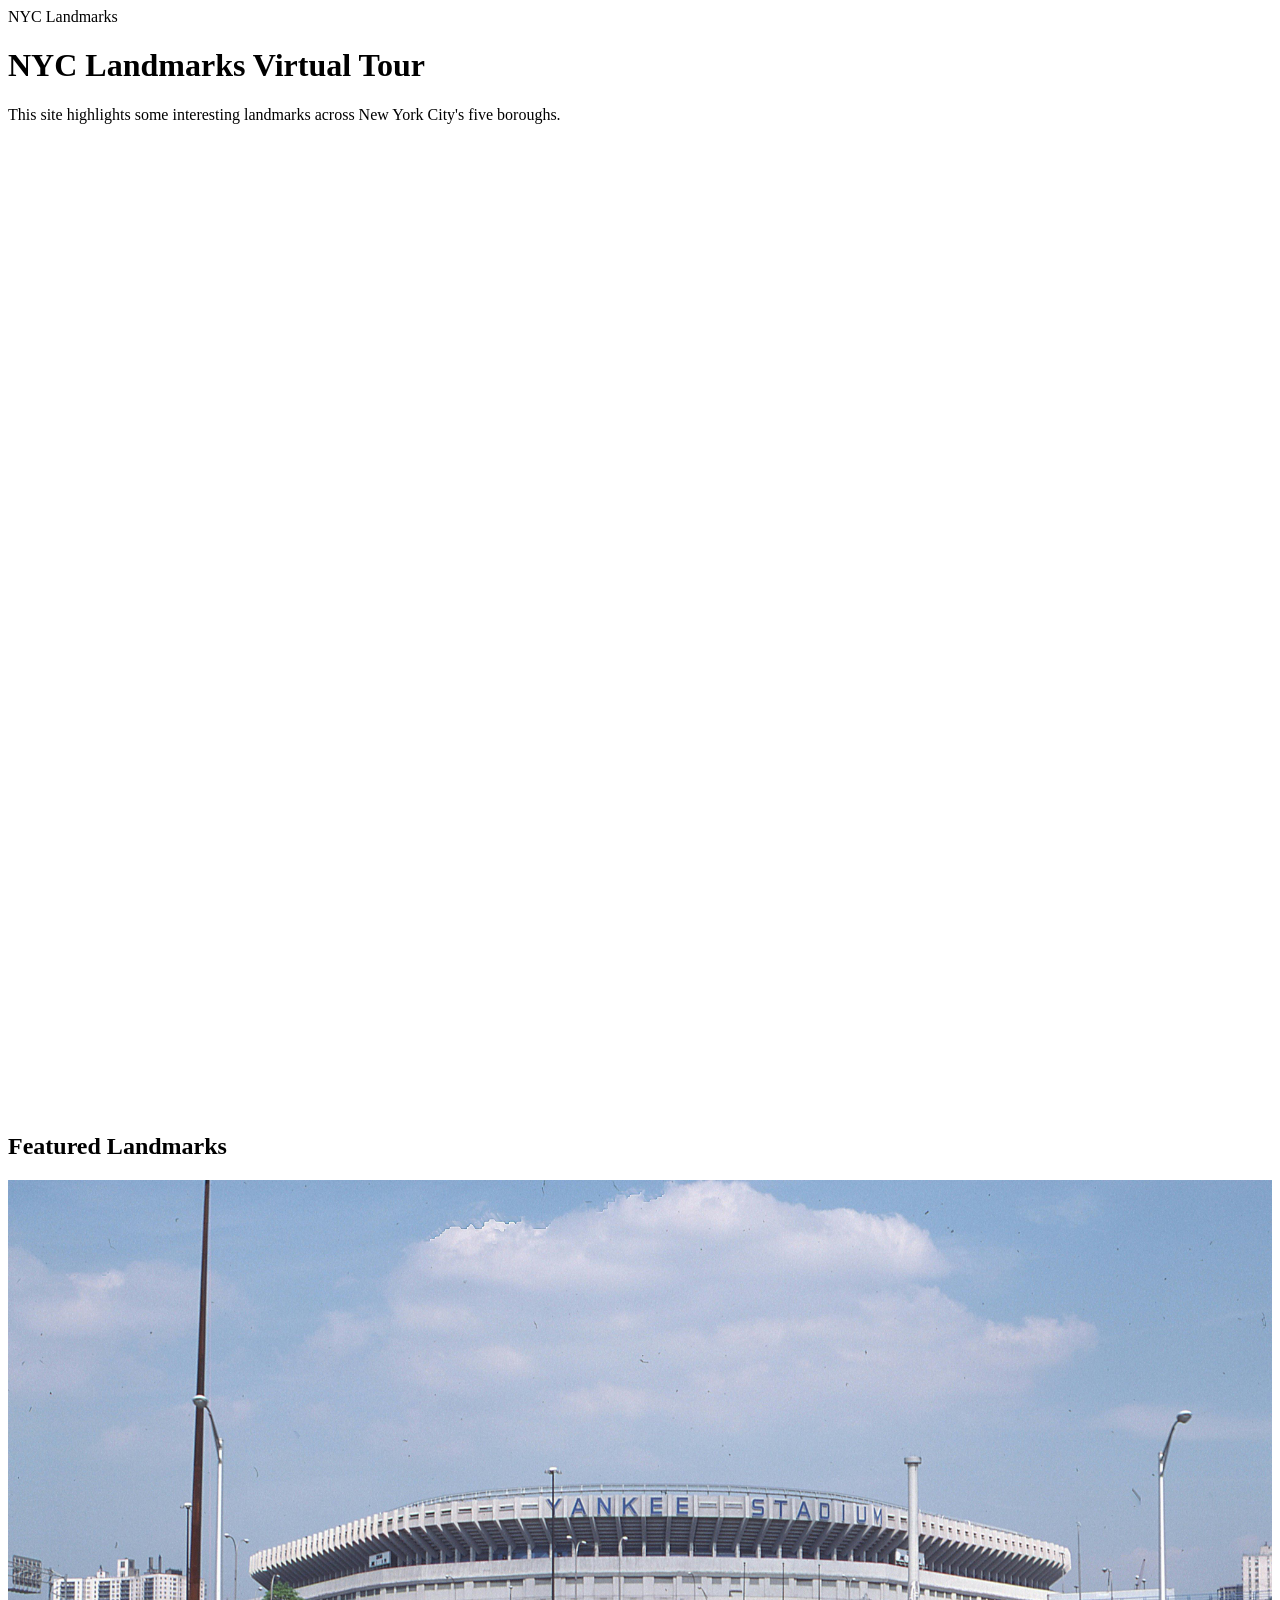
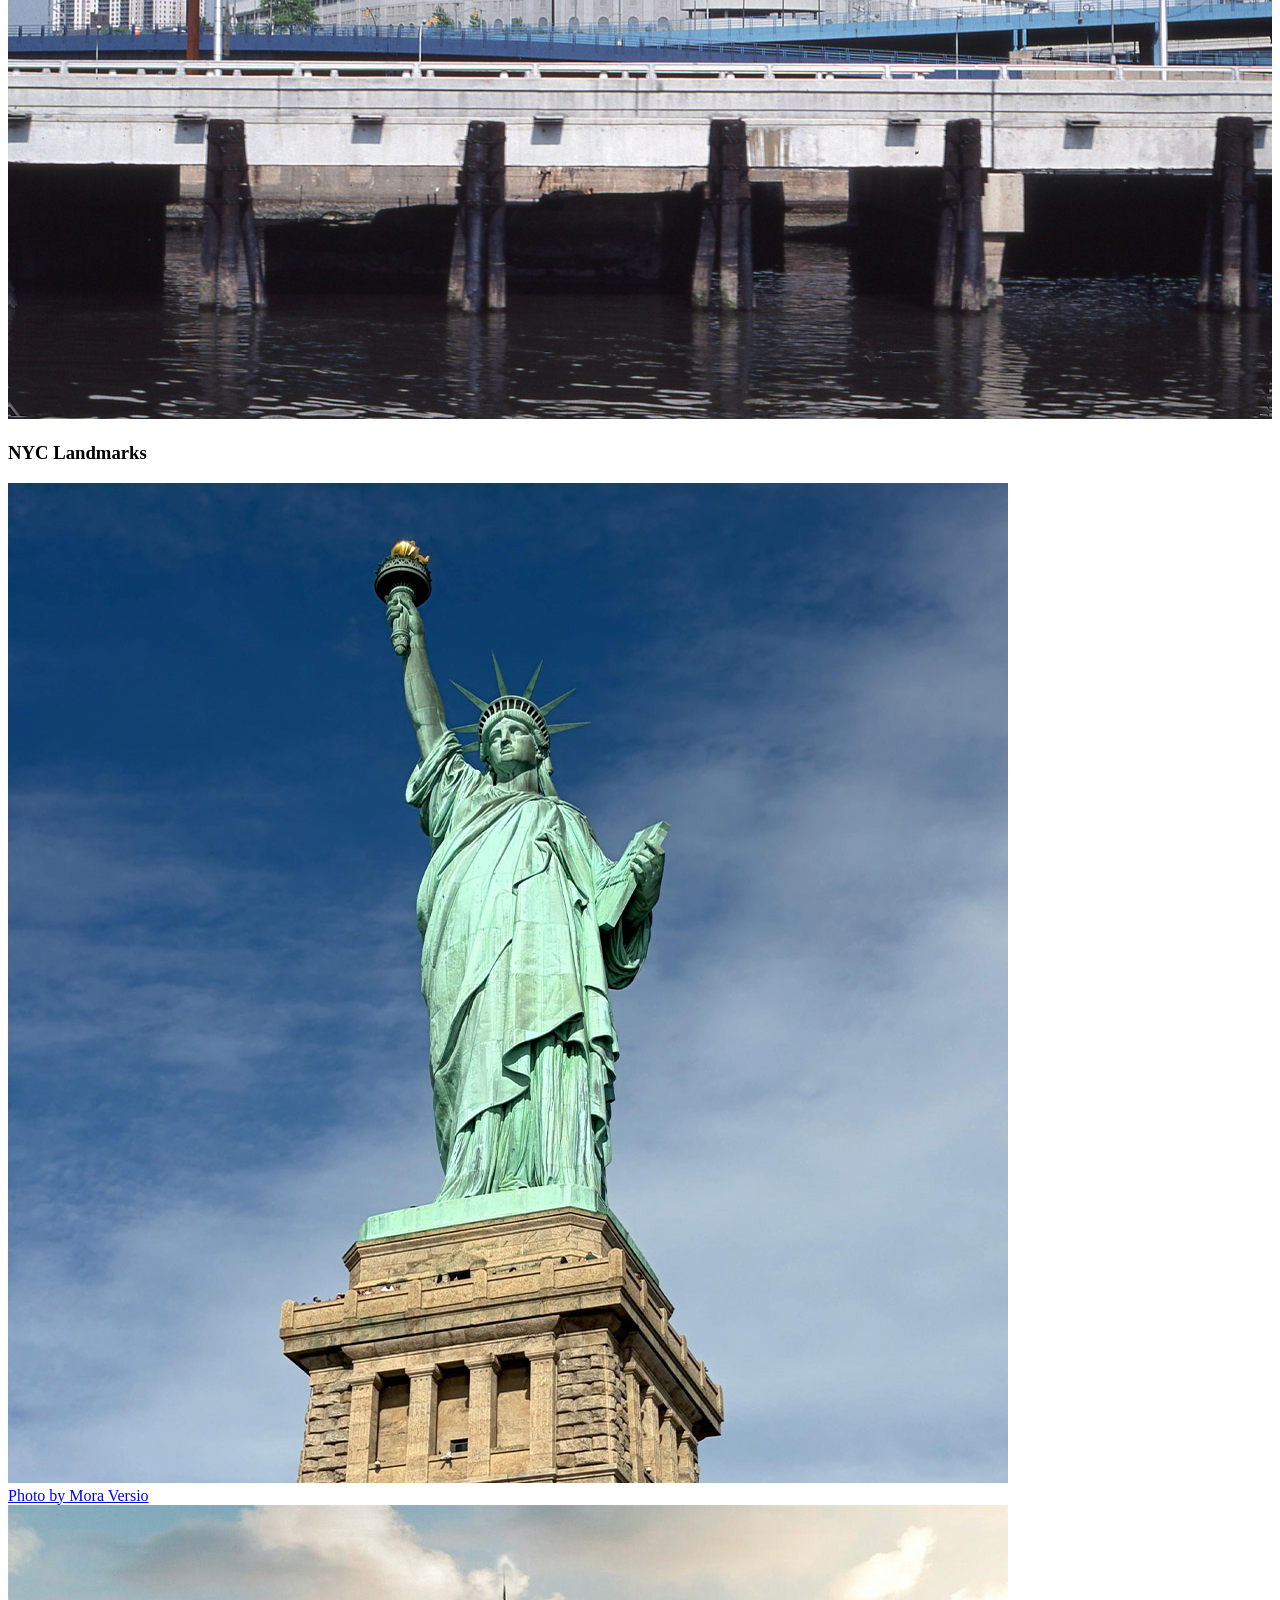
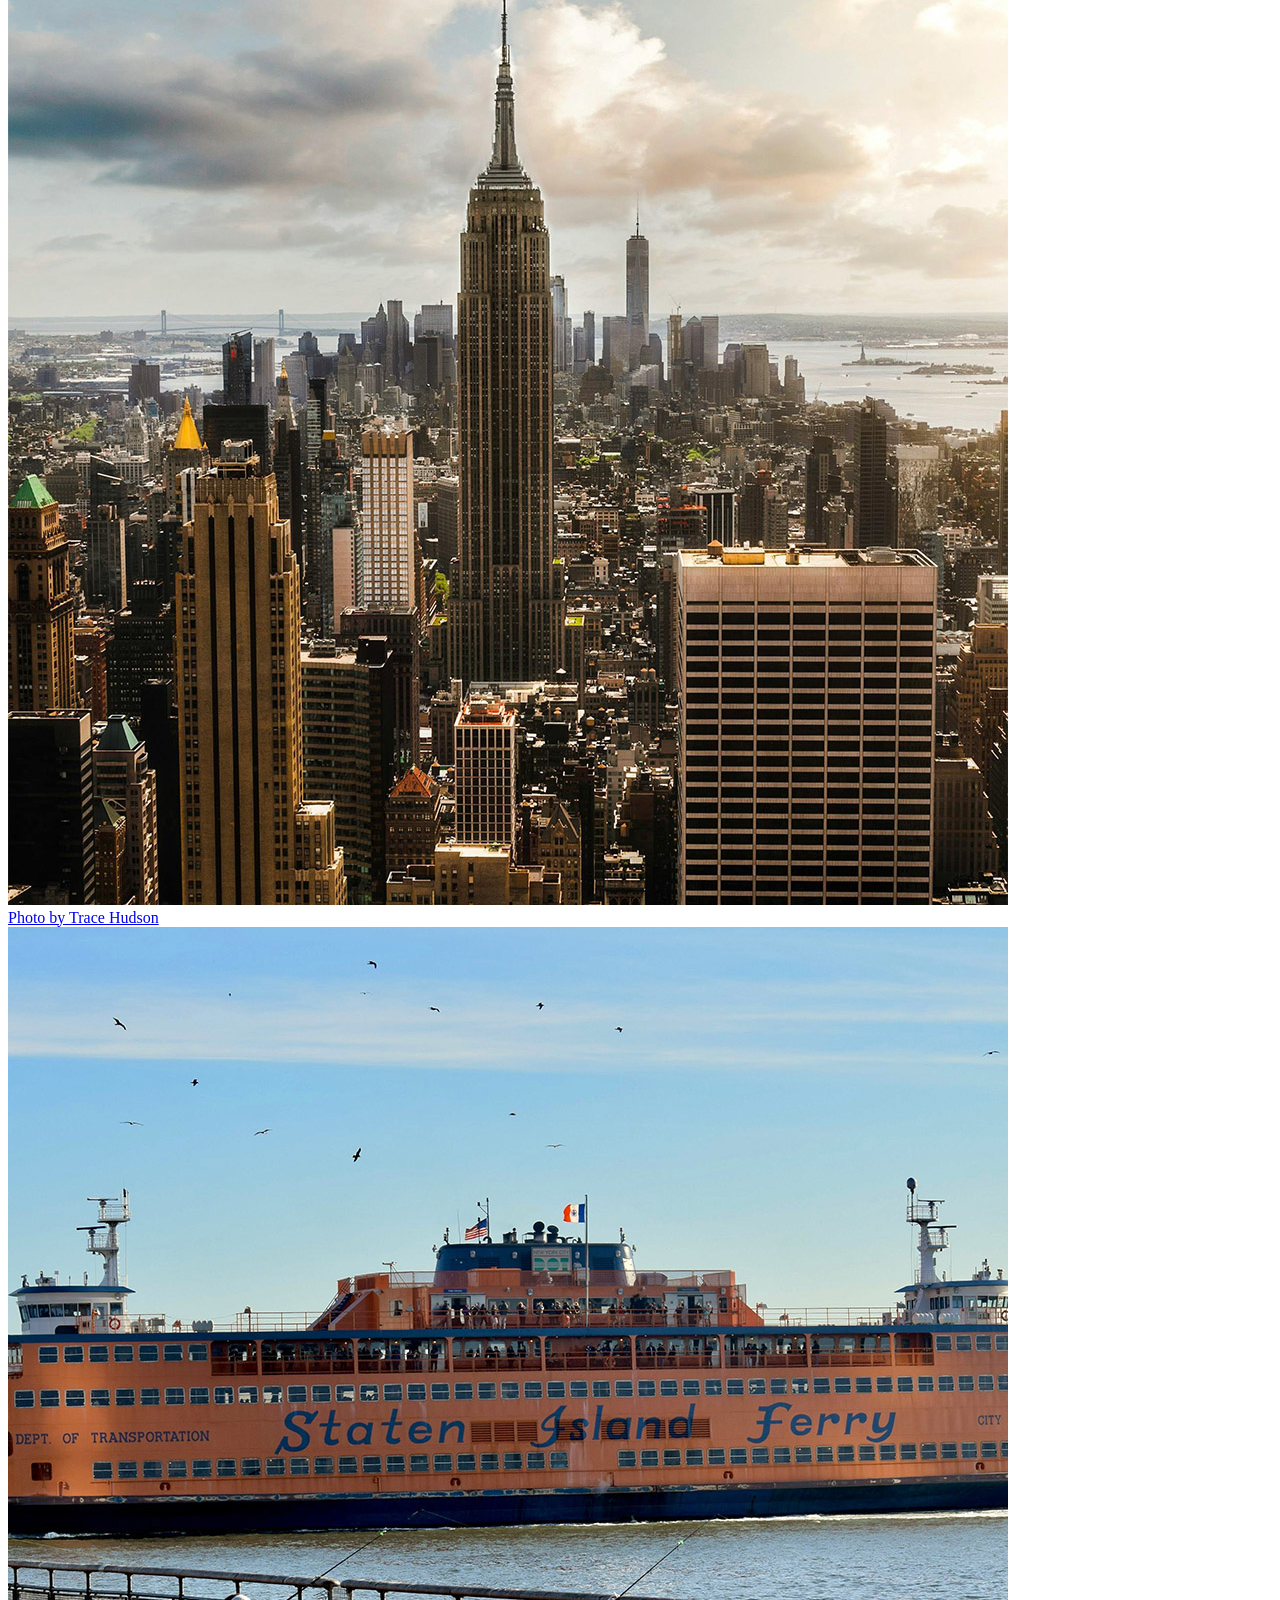
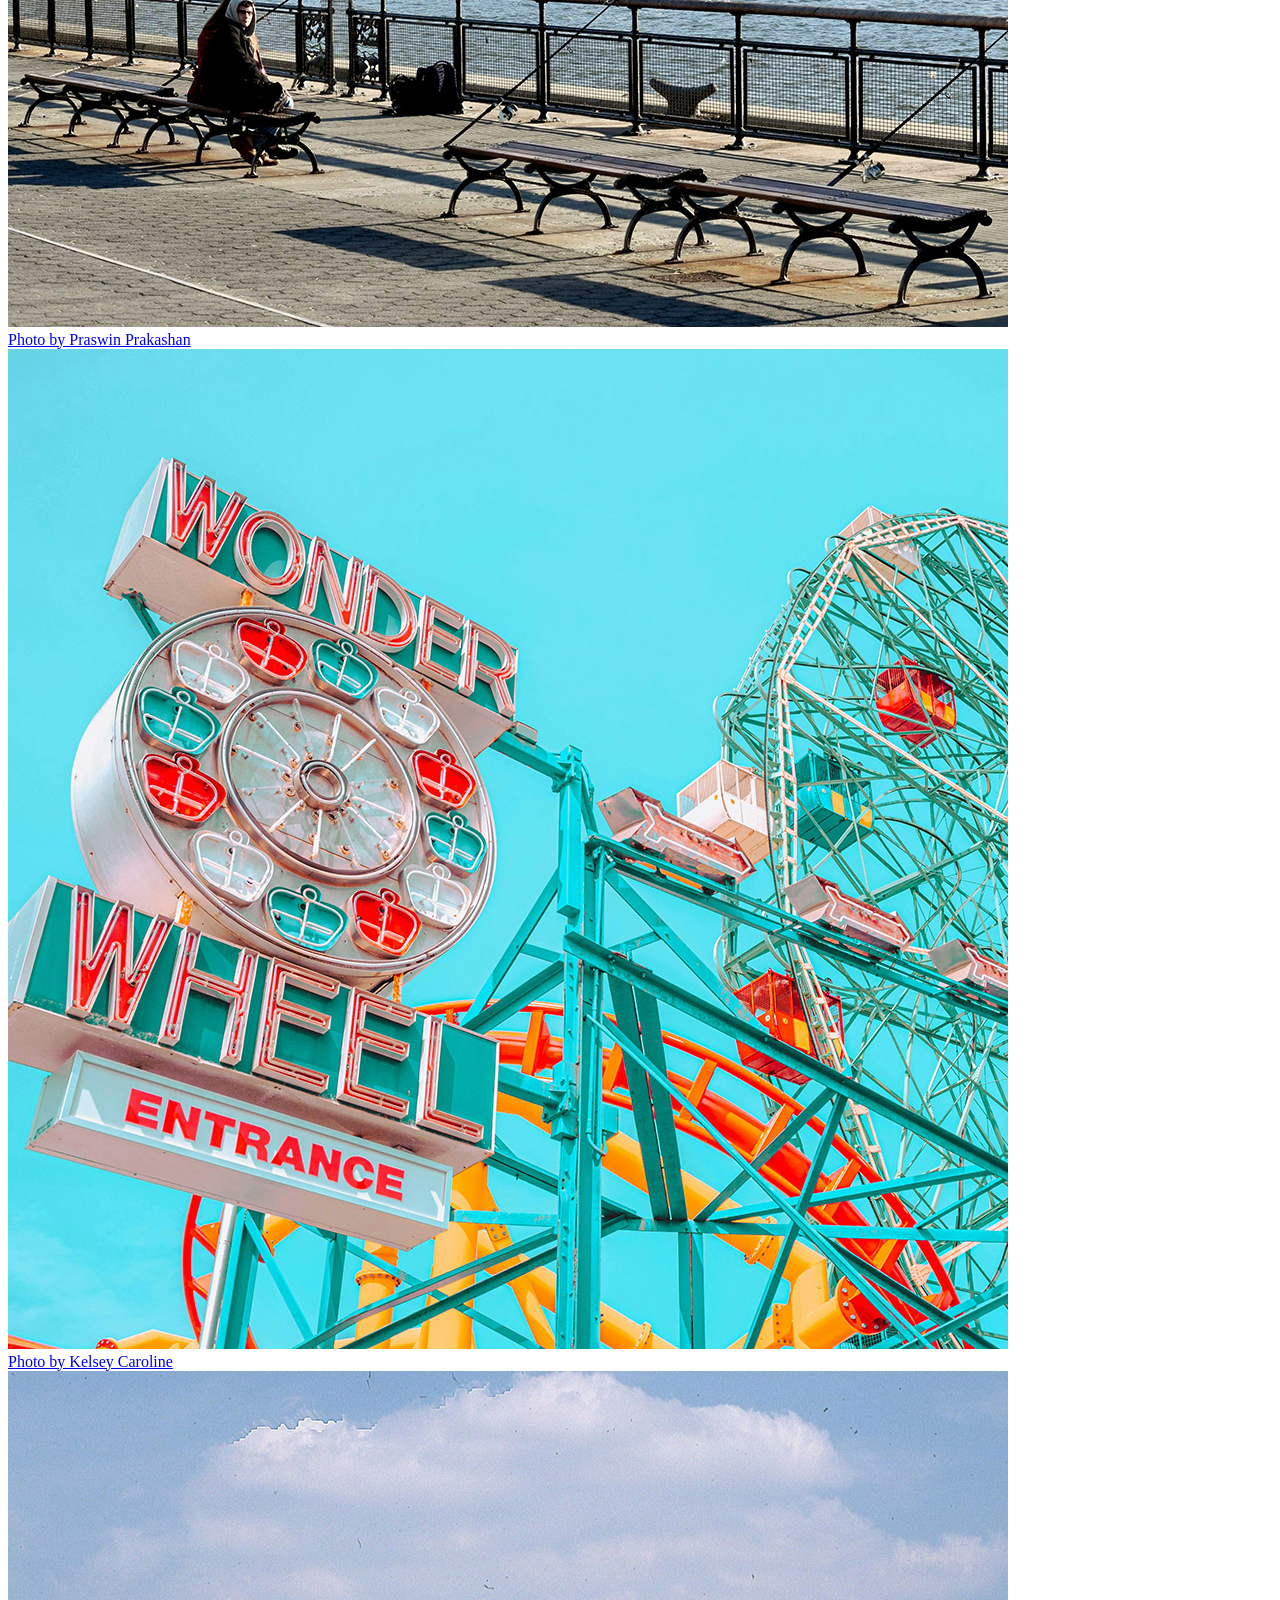
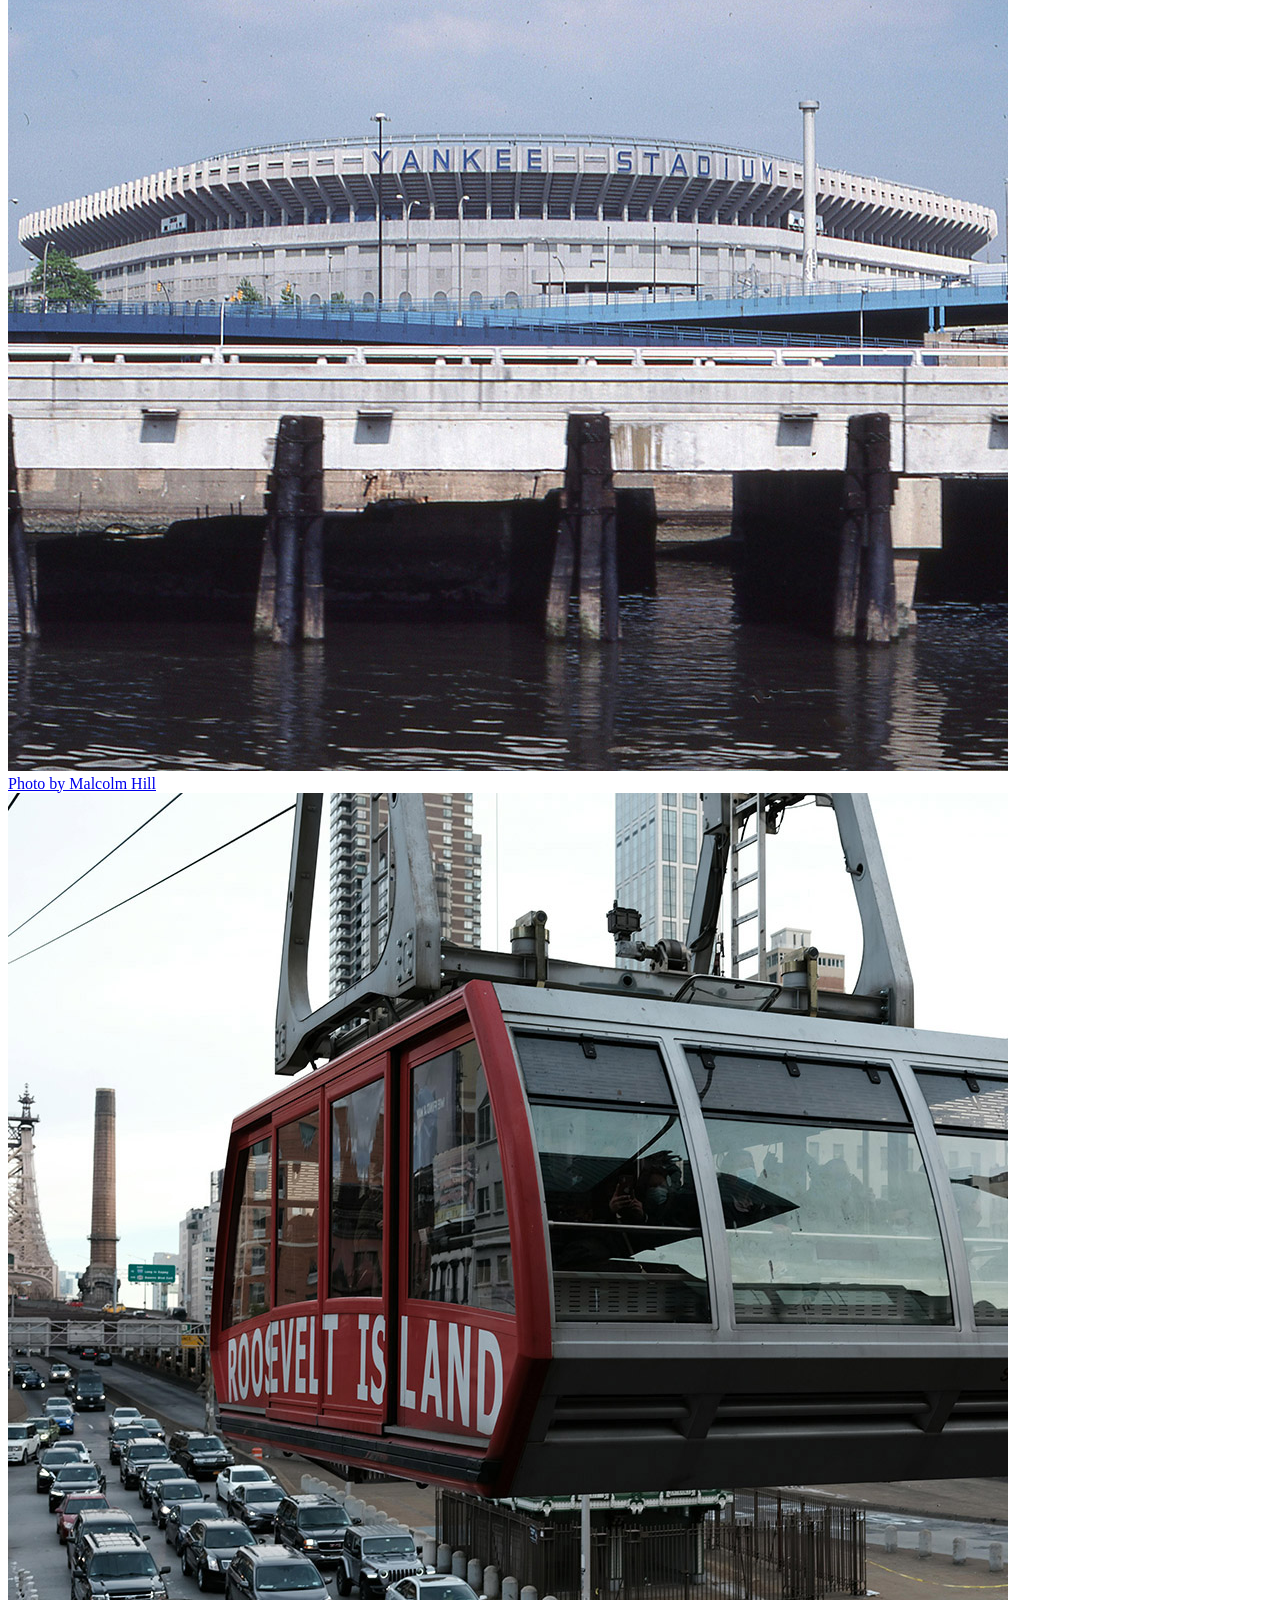
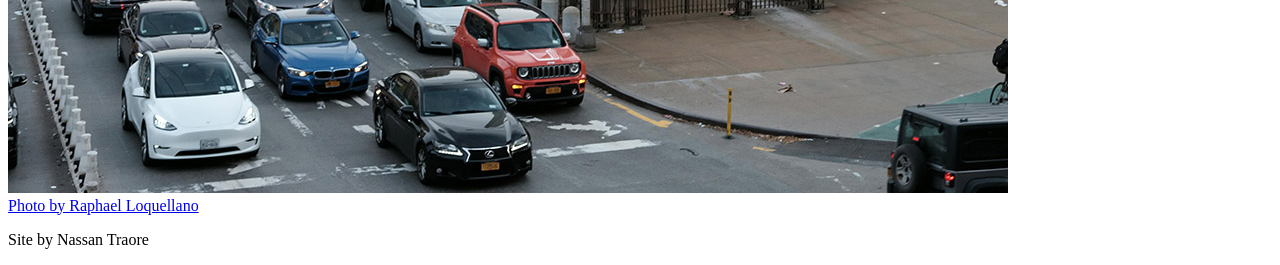
==== index.html @ 56ac008d "added squared versions of landmark images" ====
<!DOCTYPE html>
<html lang="en">
<head>
    <meta charset="UTF-8">
    <meta name="viewport" content="width=device-width, initial-scale=1.0">
    <title>Document</title>
    <link rel="stylesheet" href="style.css">
</head>
<body>
    <header>
        <div class="site-title">NYC Landmarks</div>
    </header>

    <main>
        <h1>NYC Landmarks Virtual Tour</h1>
        <p class="intro">This site highlights some interesting landmarks across New York City's five boroughs.</p>

<div class="videoWrapper ratio-4-3">
<iframe width="560" height="315" src="https://www.youtube.com/embed/_xkg7pNSp9M?si=Fgn39eYDYr7g9CYz" title="YouTube video player" frameborder="0" allow="accelerometer; autoplay; clipboard-write; encrypted-media; gyroscope; picture-in-picture; web-share" referrerpolicy="strict-origin-when-cross-origin" allowfullscreen></iframe>
</div>

        <h2>Featured Landmarks</h2>
        <!-- Featured image using <picture> -->
  <picture>
    <!-- Large screens (desktop/tablet) -->
    <source
      media="(min-width: 645px)"
      srcset="images/pexels-malcolmhill-12360516.jpg">

    <!-- Small screens (mobile) -->
    <source
      media="(max-width: 644px)"
      srcset="images/Square/pexels-malcolmhill-12360516_square.jpg">

    <!-- Fallback image -->
    <img
      src="images/pexels-malcolmhill-12360516.jpg"
      alt="Yankee Stadium">
  </picture>

  <h3> NYC Landmarks</h3>
  <div class="landmarks-grid">
<figure>
  <img src="images/Square/pexels-mora-versio-2150673251-34091093_square.jpg" alt="Statue of Liberty from below looking up at it.">
  <figcaption><a href="https://www.pexels.com/photo/statue-of-liberty-in-new-york-city-usa-34091093/">Photo by Mora Versio</a></figcaption>
</figure>

<figure>
  <img src="images/Square/pexels-tracehudson-2424391_square.jpg" alt="Empire State Building with lower Manhattan in the background.">
  <figcaption><a href="https://www.pexels.com/photo/empire-state-building-2424391/">Photo by Trace Hudson</a></figcaption>
</figure>

<figure>
  <img src="images/Square/praswin-prakashan-YOCN1a1m_dg-unsplash_square.jpg" alt="Staten Island Ferry pulling into the dock.">
  <figcaption><a href="https://unsplash.com/photos/a-large-ferry-boat-in-a-body-of-water-YOCN1a1m_dg">Photo by Praswin Prakashan</a></figcaption>
</figure>

<figure>
  <img src="images/Square/pexels-kelsey-caroline-774981359-19122990_square.jpg" alt="Wonder Wheel ferris wheel at Coney Island.">
  <figcaption><a href="https://www.pexels.com/photo/ferris-wheel-in-amusement-park-19122990/">Photo by Kelsey Caroline</a></figcaption>
</figure>

<figure>
  <img src="images/Square/pexels-malcolmhill-12360516_square.jpg" alt="ankee Stadium seen from the water with stadium title visible.">
  <figcaption><a href="https://www.pexels.com/photo/yankee-stadium-under-the-blue-sky-12360516/">Photo by Malcolm Hill</a></figcaption>
</figure>

<figure>
  <img src="images/Square/pexels-loquellano-12404963_square.jpg" alt="Roosevelt Island Tramway leaving Manhattan.">
  <figcaption><a href="https://www.pexels.com/photo/cable-car-above-city-street-12404963/">Photo by Raphael Loquellano</a></figcaption>
</figure>

  </div>
    </main>

    <footer>
        <p>Site by Nassan Traore</p>
    </footer>

</body>
</html>
---- style.css ----
/* basic responsive image css */
img, video{
  max-width: 100%;
  height: auto;
}

.landmark-grid{
  display: grid;
  grid-gap: 1rem;
  grid-template-columns: repeat(auto-fit, minmax(250px, 1fr));
}

figure{ margin:0;}

/* ----------------------------------------------------
Responsive Video Embeds
---------------------------------------------------- */

.videoWrapper {
  position: relative;
  padding-top: 25px;
  height: 0;
  clear:both;
}

/* 16:9 aspect ratio wrapper */
.videoWrapper.ratio-16-9{
    padding-bottom: 56.25%; /* 9 ÷ 16 = .5625 which is 56.25% */
}

/* 4:3 aspect ratio wrapper */
.videoWrapper.ratio-4-3{
    padding-bottom: 75%; /* 3 ÷ 4 = .75 which is 75% */
}

/*this is different than the others because it is taller than it is wide.
So we instead of basing the size on the width of the container, we base it on the height of the viewport
We also subtract a little (100px) to account for possible fixed header or footer.
You can change the 100px as needed, just change it in both padding-bottom and width */
.videoWrapper.ratio-9-16 {
    padding-bottom: calc(100vh - 100px); /* Full height minus 100px (to account for possible fixed header or footer */
    width: calc((100vh - 100px) * (9 / 16)); /* Calculate width based on 9:16 aspect ratio */
    margin-inline: auto; /* center horizontally */
    /* 9:16 */
}

.videoWrapper iframe {
  position: absolute;
  top: 0;
  left: 0;
  width: 100%;
  height: 100%;
}
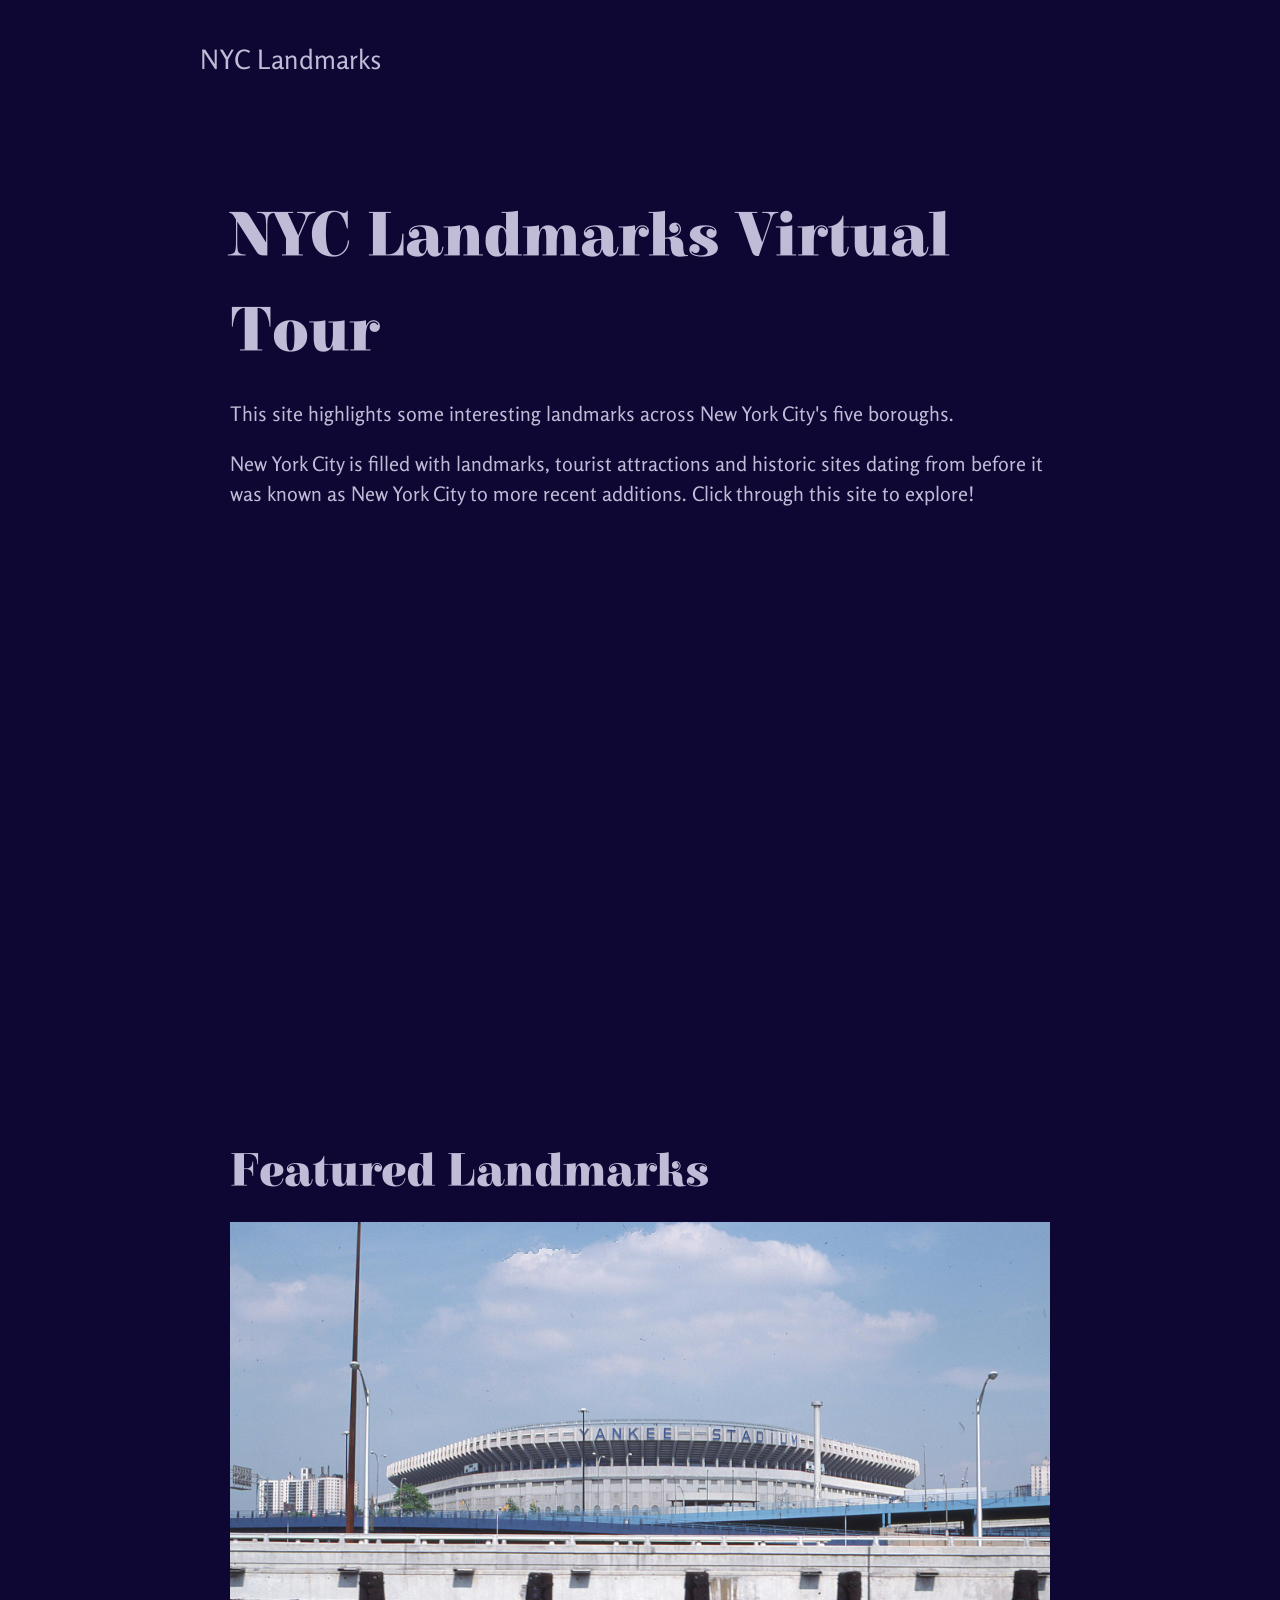
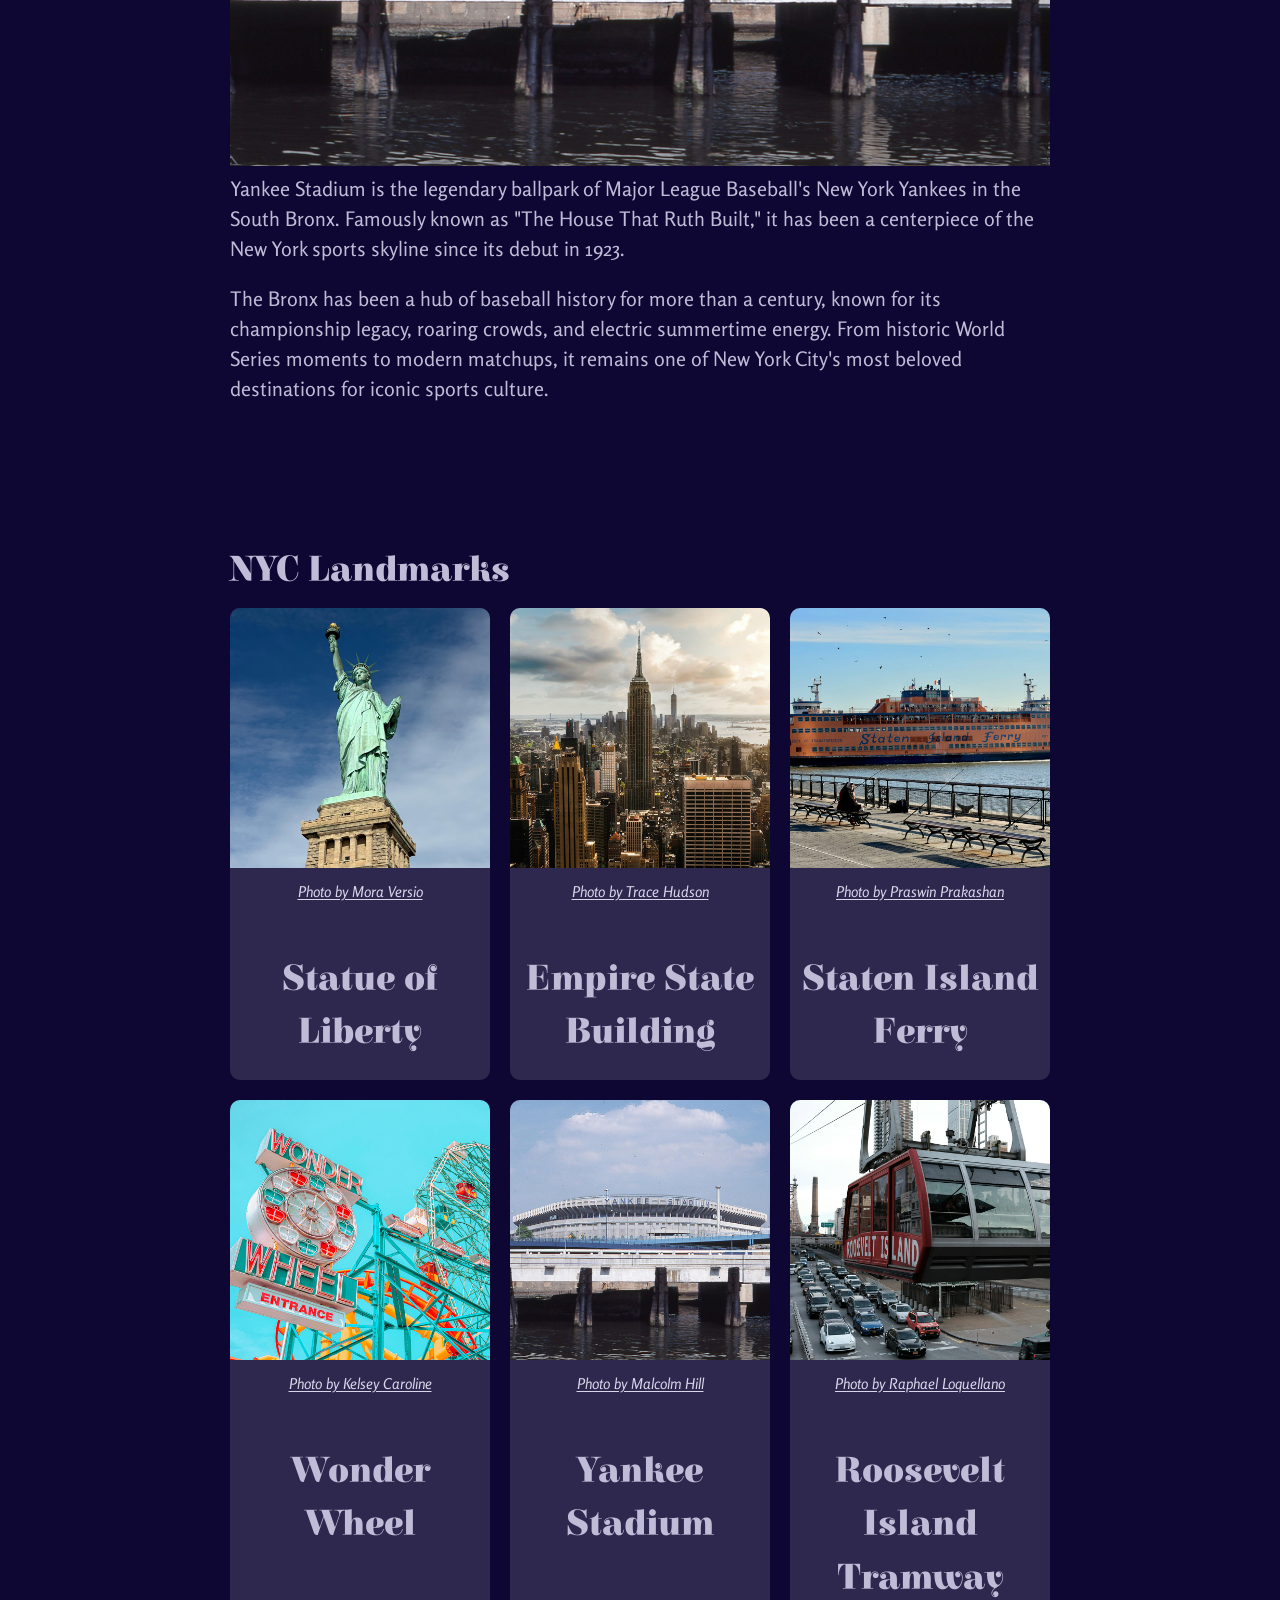
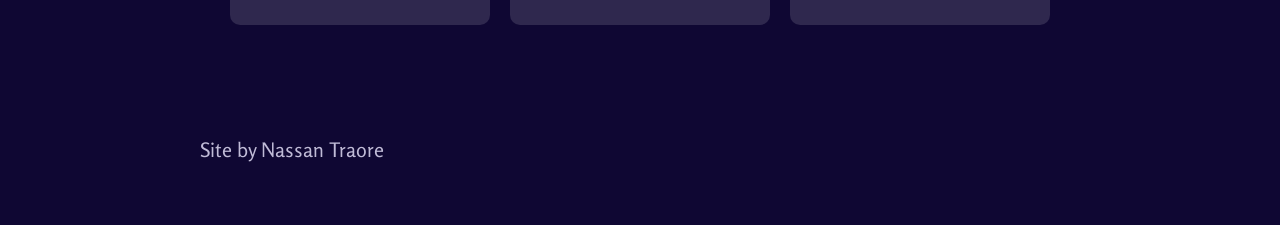
==== commit 4fbe4dd3: "fixed the grids and added token and design css" ====
--- a/index.html
+++ b/index.html
@@ -1,81 +1,121 @@
 <!DOCTYPE html>
 <html lang="en">
+
 <head>
-    <meta charset="UTF-8">
-    <meta name="viewport" content="width=device-width, initial-scale=1.0">
-    <title>Document</title>
-    <link rel="stylesheet" href="style.css">
+  <meta charset="UTF-8">
+  <meta name="viewport" content="width=device-width, initial-scale=1.0">
+  <title>Document</title>
+  <link rel="stylesheet" href="tokens.css">
+  <link rel="stylesheet" href="style.css">
 </head>
+
 <body>
-    <header>
-        <div class="site-title">NYC Landmarks</div>
-    </header>
+  <header>
+    <div class="site-title">NYC Landmarks</div>
+  </header>
 
-    <main>
-        <h1>NYC Landmarks Virtual Tour</h1>
-        <p class="intro">This site highlights some interesting landmarks across New York City's five boroughs.</p>
+  <main>
+    <section class="introduction">
+      <h1>NYC Landmarks Virtual Tour</h1>
+      <p class="intro">This site highlights some interesting landmarks across New York City's five boroughs.</p>
+      <p>New York City is filled with landmarks, tourist attractions and historic sites dating from before it was known
+        as
+        New York City to more recent additions. Click through this site to explore!</p>
+      <div class="videoWrapper ratio-16-9">
+        <iframe width="560" height="315" src="https://www.youtube.com/embed/_xkg7pNSp9M?si=MZfZrKV3d1XA6i8y"
+          title="YouTube video player" frameborder="0"
+          allow="accelerometer; autoplay; clipboard-write; encrypted-media; gyroscope; picture-in-picture; web-share"
+          referrerpolicy="strict-origin-when-cross-origin" allowfullscreen></iframe>
+      </div>
+    </section>
 
-<div class="videoWrapper ratio-4-3">
-<iframe width="560" height="315" src="https://www.youtube.com/embed/_xkg7pNSp9M?si=Fgn39eYDYr7g9CYz" title="YouTube video player" frameborder="0" allow="accelerometer; autoplay; clipboard-write; encrypted-media; gyroscope; picture-in-picture; web-share" referrerpolicy="strict-origin-when-cross-origin" allowfullscreen></iframe>
-</div>
+    <section class="featured">
+      <h2>Featured Landmarks</h2>
+      <!-- Featured image using <picture> -->
+      <picture>
+        <!-- Large screens (desktop/tablet) -->
+        <source media="(min-width: 645px)" srcset="images/pexels-malcolmhill-12360516.jpg">
+        <!-- Small screens (mobile) -->
+        <source media="(max-width: 644px)" srcset="images/Square/pexels-malcolmhill-12360516_square.jpg">
+        <!-- Fallback image -->
+        <img src="images/pexels-malcolmhill-12360516.jpg" alt="Yankee Stadium">
+      </picture>
+      <p>Yankee Stadium is the legendary ballpark of Major League Baseball's New York Yankees in the South Bronx.
+        Famously known as "The House That Ruth Built," it has been a centerpiece of the New York sports skyline since
+        its
+        debut in 1923.</p>
+      <p>The Bronx has been a hub of baseball history for more than a century, known for its championship legacy,
+        roaring
+        crowds, and electric summertime energy. From historic World Series moments to modern matchups, it remains one of
+        New York City's most beloved destinations for iconic sports culture.</p>
+    </section>
 
-        <h2>Featured Landmarks</h2>
-        <!-- Featured image using <picture> -->
-  <picture>
-    <!-- Large screens (desktop/tablet) -->
-    <source
-      media="(min-width: 645px)"
-      srcset="images/pexels-malcolmhill-12360516.jpg">
+    <section class="landmarks">
+      <h3> NYC Landmarks</h3>
+      <div class="landmarks-grid">
+        <div class="landmark">
+          <figure>
+            <img src="images/Square/pexels-mora-versio-2150673251-34091093_square.jpg"
+              alt="Statue of Liberty from below looking up at it.">
+            <figcaption><a href="https://www.pexels.com/photo/statue-of-liberty-in-new-york-city-usa-34091093/">Photo by
+                Mora Versio</a></figcaption>
+          </figure>
+          <h4>Statue of Liberty</h4>
+        </div>
+        <div class="landmark">
+          <figure>
+            <img src="images/Square/pexels-tracehudson-2424391_square.jpg"
+              alt="Empire State Building with lower Manhattan in the background.">
+            <figcaption><a href="https://www.pexels.com/photo/empire-state-building-2424391/">Photo by Trace Hudson</a>
+            </figcaption>
+          </figure>
+          <h4>Empire State Building</h4>
+        </div>
+        <div class="landmark">
+          <figure>
+            <img src="images/Square/praswin-prakashan-YOCN1a1m_dg-unsplash_square.jpg"
+              alt="Staten Island Ferry pulling into the dock.">
+            <figcaption><a href="https://unsplash.com/photos/a-large-ferry-boat-in-a-body-of-water-YOCN1a1m_dg">Photo by
+                Praswin Prakashan</a></figcaption>
+          </figure>
+          <h4>Staten Island Ferry</h4>
+        </div>
+        <div class="landmark">
+          <figure>
+            <img src="images/Square/pexels-kelsey-caroline-774981359-19122990_square.jpg"
+              alt="Wonder Wheel ferris wheel at Coney Island.">
+            <figcaption><a href="https://www.pexels.com/photo/ferris-wheel-in-amusement-park-19122990/">Photo by Kelsey
+                Caroline</a></figcaption>
+          </figure>
+          <h4>Wonder Wheel</h4>
+        </div>
+        <div class="landmark">
+          <figure>
+            <img src="images/Square/pexels-malcolmhill-12360516_square.jpg"
+              alt="ankee Stadium seen from the water with stadium title visible.">
+            <figcaption><a href="https://www.pexels.com/photo/yankee-stadium-under-the-blue-sky-12360516/">Photo by
+                Malcolm
+                Hill</a></figcaption>
+          </figure>
+          <h4>Yankee Stadium</h4>
+        </div>
+        <div class="landmark">
+          <figure>
+            <img src="images/Square/pexels-loquellano-12404963_square.jpg"
+              alt="Roosevelt Island Tramway leaving Manhattan.">
+            <figcaption><a href="https://www.pexels.com/photo/cable-car-above-city-street-12404963/">Photo by Raphael
+                Loquellano</a></figcaption>
+          </figure>
+          <h4>Roosevelt Island Tramway</h4>
+        </div>
+      </div>
+    </section>
+  </main>
 
-    <!-- Small screens (mobile) -->
-    <source
-      media="(max-width: 644px)"
-      srcset="images/Square/pexels-malcolmhill-12360516_square.jpg">
-
-    <!-- Fallback image -->
-    <img
-      src="images/pexels-malcolmhill-12360516.jpg"
-      alt="Yankee Stadium">
-  </picture>
-
-  <h3> NYC Landmarks</h3>
-  <div class="landmarks-grid">
-<figure>
-  <img src="images/Square/pexels-mora-versio-2150673251-34091093_square.jpg" alt="Statue of Liberty from below looking up at it.">
-  <figcaption><a href="https://www.pexels.com/photo/statue-of-liberty-in-new-york-city-usa-34091093/">Photo by Mora Versio</a></figcaption>
-</figure>
-
-<figure>
-  <img src="images/Square/pexels-tracehudson-2424391_square.jpg" alt="Empire State Building with lower Manhattan in the background.">
-  <figcaption><a href="https://www.pexels.com/photo/empire-state-building-2424391/">Photo by Trace Hudson</a></figcaption>
-</figure>
-
-<figure>
-  <img src="images/Square/praswin-prakashan-YOCN1a1m_dg-unsplash_square.jpg" alt="Staten Island Ferry pulling into the dock.">
-  <figcaption><a href="https://unsplash.com/photos/a-large-ferry-boat-in-a-body-of-water-YOCN1a1m_dg">Photo by Praswin Prakashan</a></figcaption>
-</figure>
-
-<figure>
-  <img src="images/Square/pexels-kelsey-caroline-774981359-19122990_square.jpg" alt="Wonder Wheel ferris wheel at Coney Island.">
-  <figcaption><a href="https://www.pexels.com/photo/ferris-wheel-in-amusement-park-19122990/">Photo by Kelsey Caroline</a></figcaption>
-</figure>
-
-<figure>
-  <img src="images/Square/pexels-malcolmhill-12360516_square.jpg" alt="ankee Stadium seen from the water with stadium title visible.">
-  <figcaption><a href="https://www.pexels.com/photo/yankee-stadium-under-the-blue-sky-12360516/">Photo by Malcolm Hill</a></figcaption>
-</figure>
-
-<figure>
-  <img src="images/Square/pexels-loquellano-12404963_square.jpg" alt="Roosevelt Island Tramway leaving Manhattan.">
-  <figcaption><a href="https://www.pexels.com/photo/cable-car-above-city-street-12404963/">Photo by Raphael Loquellano</a></figcaption>
-</figure>
-
-  </div>
-    </main>
-
-    <footer>
-        <p>Site by Nassan Traore</p>
-    </footer>
+  <footer>
+    <p>Site by Nassan Traore</p>
+  </footer>
 
 </body>
+
 </html>
--- a/tokens.css
+++ b/tokens.css
@@ -0,0 +1,189 @@
+@import url("https://fonts.googleapis.com/css2?family=Elsie&family=Rosario&display=swap");
+
+/* Design System Tokens: Set Base CSS variable values. */
+:root {
+  /* Typographic Styles */
+  --text-size-xs: 0.563rem;
+  --text-size-sm: 0.75rem;
+  --text-size-md: 1rem;
+  --text-size-lg: 1.333rem;
+  --text-size-xl: 1.777rem;
+  --text-size-2xl: 2.369rem;
+  --text-size-3xl: 3.157rem;
+  --line-height-base: 1.5;
+  --line-height-headings: 1.5;
+  --headings-family: "Elsie", sans-serif;
+  --base-family: "Rosario", sans-serif;
+
+  /* Color Styles */
+  --primary-text: #C0BBD7;
+  --primary-background: #0F0733;
+  --action: #D9D5EB;
+  --action-hover: #C0BBD7;
+  --button-text: #0F0733;
+
+  --alternate-text: #0F0733;
+  --alternate-background: #F5F3FA;
+  --alternate-action: #53389E;
+  --alternate-action-hover: #3A2376;
+  --alternate-button-text: #FFFFFF;
+
+  /* Spacing Units */
+  --space-unit: 0.25rem;
+  --space-1: calc(var(--space-unit) * 1);
+  --space-2: calc(var(--space-unit) * 2);
+  --space-3: calc(var(--space-unit) * 3);
+  --space-4: calc(var(--space-unit) * 4);
+  --space-6: calc(var(--space-unit) * 6);
+  --space-8: calc(var(--space-unit) * 8);
+  --space-12: calc(var(--space-unit) * 12);
+  --space-16: calc(var(--space-unit) * 16);
+  --space-24: calc(var(--space-unit) * 24);
+  --space-32: calc(var(--space-unit) * 32);
+
+  /* Layout Styles */
+  --page-width: 48rem;
+  --grid-gap: var(--space-6);
+  --section-spacing: var(--space-12);
+  --content-padding: var(--space-6);
+}
+
+html {
+  font-size: 20px;
+}
+
+* {
+  box-sizing: border-box;
+}
+
+body {
+  margin: 0;
+  font-family: var(--base-family);
+  font-size: var(--text-size-md);
+  line-height: var(--line-height-base);
+  color: var(--primary-text);
+  background-color: var(--primary-background);
+  overflow-wrap: break-word;
+}
+
+/* Typography */
+h1, h2, h3, h4, h5, h6 {
+  font-family: var(--headings-family);
+  line-height: var(--line-height-headings);
+}
+
+h1 {
+  font-size: var(--text-size-3xl);
+}
+
+h2 {
+  font-size: var(--text-size-2xl);
+}
+
+h3 {
+  font-size: var(--text-size-xl);
+}
+
+h4 {
+  font-size: var(--text-size-lg);
+}
+
+h5 {
+  font-size: var(--text-size-md);
+}
+
+h6 {
+  font-size: var(--text-size-sm);
+}
+
+
+/* Clean heading defaults assuming parent sections handle top spacing */
+h1 {
+  margin-block-start: 0;
+  margin-block-end: var(--space-4); /* 20px on 5px base */
+}
+
+h2 {
+  margin-block-start: 0;
+  margin-block-end: var(--space-3); /* 15px on 5px base */
+}
+
+h3 {
+  margin-block-start: 0;
+  margin-block-end: var(--space-2); /* 10px on 5px base */
+}
+
+h4, h5, h6 {
+  margin-block-start: 0;
+  margin-block-end: var(--space-2); /* 10px on 5px base */
+}
+
+p, ul, ol {
+  margin: 0 0 var(--space-4);
+}
+
+small {
+  font-size: var(--text-size-sm);
+}
+
+/* Layout */
+header, main, footer {
+  max-width: var(--page-width);
+  margin-inline: auto;
+  padding: var(--space-8);
+}
+
+section, .alternate {
+  padding: var(--content-padding);
+}
+
+section + section {
+  margin-top: var(--section-spacing);
+}
+
+/* Site identity stays separate from the page heading. */
+.site-title {
+  font-size: var(--text-size-lg);
+}
+
+/* Add the alternate class to an element to apply alternate styling. */
+.alternate {
+  --action: var(--alternate-action);
+  --action-hover: var(--alternate-action-hover);
+  --button-text: var(--alternate-button-text);
+  color: var(--alternate-text);
+  background-color: var(--alternate-background);
+}
+
+/* Links and buttons */
+a {
+  color: var(--action);
+  text-decoration: underline;
+  text-underline-offset: 0.15em;
+}
+
+a:hover {
+  color: var(--action-hover);
+}
+
+button, .button {
+  display: inline-block;
+  border: 0;
+  padding: var(--space-3) var(--space-4);
+  font: inherit;
+  color: var(--button-text);
+  background-color: var(--action);
+  text-decoration: none;
+  cursor: pointer;
+}
+
+button:hover, .button:hover {
+  color: var(--button-text);
+  background-color: var(--action-hover);
+}
+
+a:focus-visible, button:focus-visible {
+  outline: 3px solid currentColor;
+  outline-offset: 4px;
+}
+
--- a/style.css
+++ b/style.css
@@ -4,7 +4,7 @@
   height: auto;
 }
 
-.landmark-grid{
+.landmarks-grid{
   display: grid;
   grid-gap: 1rem;
   grid-template-columns: repeat(auto-fit, minmax(250px, 1fr));
@@ -50,4 +50,31 @@
   left: 0;
   width: 100%;
   height: 100%;
-}+}
+
+/*typography */
+.landmark figure figcaption {
+  font-size: var(--text-size-sm);
+  font-style: italic;
+  text-align: center;
+  margin-top: var(--space-1);
+}
+  
+.landmark h4 {
+  font-size: var(--text-size-xl);
+  text-align: center;
+  margin-top: var(--space-2);
+  margin-bottom: var(--space-4);
+}
+
+/* Landmark cards */
+.landmark {
+   display: flex;
+  flex-direction: column;
+  gap: 2rem;
+  /* border: 1px solid; */
+  background-color: #f3f2f623;
+  border-radius: 10px;
+  overflow: hidden
+}
+
